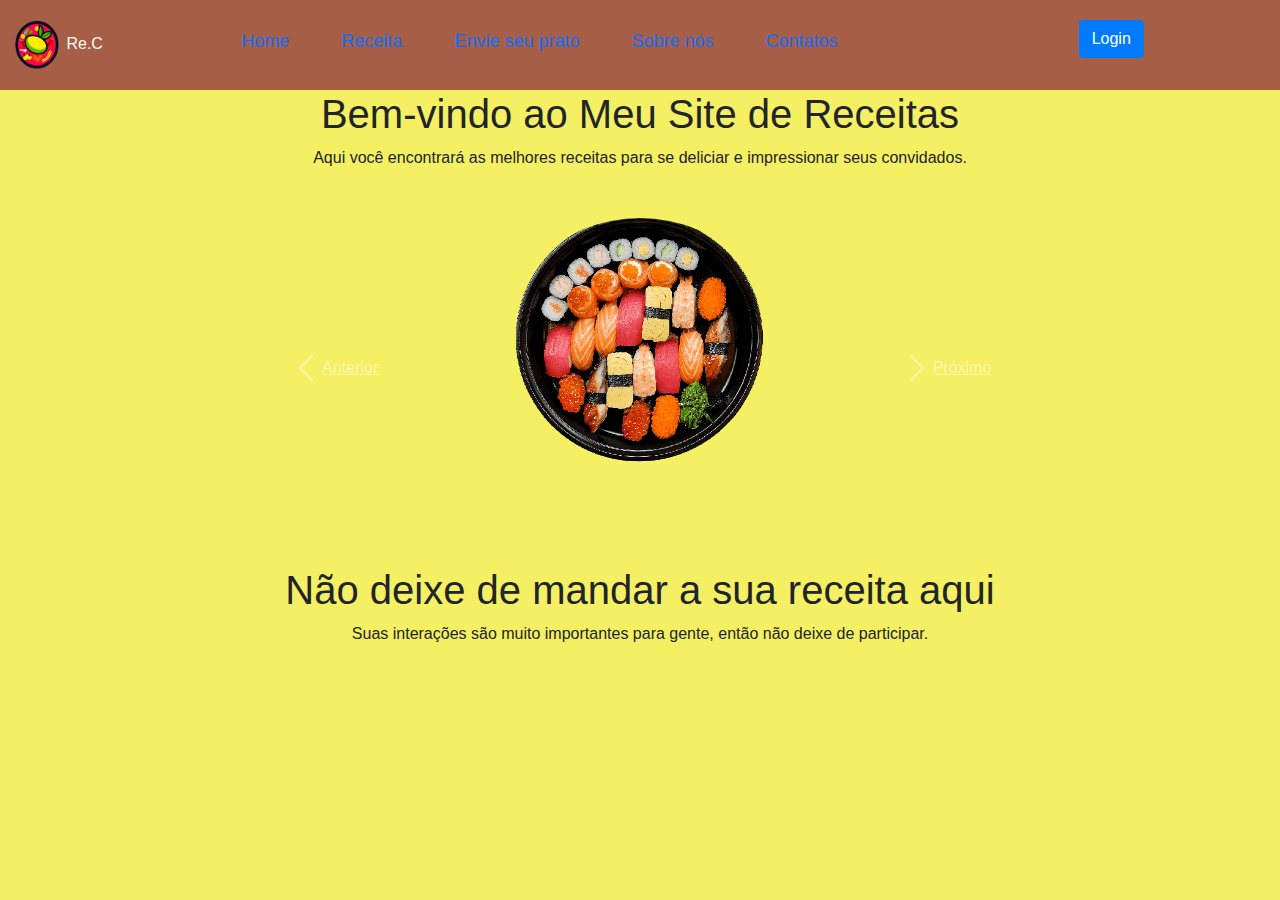
==== paginas/index.html @ 8a7ad8cf "Add files via upload" ====
<!DOCTYPE html>
<html lang="pt-br">
<head>
    <meta charset="UTF-8">
    <meta name="viewport" content="width=device-width, initial-scale=1.0">
    <title>Minha Página</title>
    
    <!-- Bootstrap CSS -->
    <link rel="stylesheet" href="../bootstrap/bootstrap.css">
    
    <!-- Meu CSS -->
    <link rel="stylesheet" href="../stilo/geral.css">
    <link rel="stylesheet" href="../stilo/pratos.css">
</head>
<body style="background-color: rgb(245, 240, 99);">

    <!-- Cabeçalho -->
    <header class="container-fluid ">
        <div class="row">
            <div class="col-md-2">
                <img src="../img/logo.png" class="imgi" alt="Logo"> Re.C
            </div>
            <div class="col-md-8">
                <nav>
                    <ul class="nav">
                        <li class="nav-item">
                            <a class="nav-link" href="../paginas/index.html">Home</a>
                        </li>
                        <li class="nav-item">
                            <a class="nav-link" href="../paginas/receita.html">Receita</a>
                        </li>
                        <li class="nav-item">
                            <a class="nav-link" href="../paginas/envie.html">Envie seu prato</a>
                        </li>
                        <li class="nav-item">
                            <a class="nav-link" href="../paginas/sobre.html">Sobre nós</a>
                        </li>
                        <li class="nav-item">
                            <a class="nav-link" href="../paginas/contatos.html">Contatos</a>
                        </li>
                    </ul>
                </nav>
            </div>
            <div class="col-md-2 text-right">
                <button class="btn btn-primary">Login</button>
            </div>
        </div>
    </header>

    <!-- Conteúdo -->
    <main class="container">
        <div class="container">
            <h1 class="text-center">Bem-vindo ao Meu Site de Receitas</h1>
            <p class="text-center">Aqui você encontrará as melhores receitas para se deliciar e impressionar seus convidados.</p>
    
            <div class="row mt-5 mb-5">
                <div class="col-md-8 mx-auto">
                    <div id="carouselExampleIndicators" class="carousel slide" data-ride="carousel">
                        <ol class="carousel-indicators">
                            <li data-target="#carouselExampleIndicators" data-slide-to="0" class="active"></li>
                            <li data-target="#carouselExampleIndicators" data-slide-to="1"></li>
                            <li data-target="#carouselExampleIndicators" data-slide-to="2"></li>
                        </ol>
                        <div class="carousel-inner">
                            <div class="carousel-item active">
                                <div class="prato">
                                    
                                    <div class="prato-circulo">
                                        <img src="../img/png-clipart-california-roll-sushi-pizza-sushi-pizza-makizushi-sushi-food-recipe-removebg-preview.png" class="d-block w-100" alt="Prato 2">
                                    </div>
                                </div>
                            </div>
                            <div class="carousel-item">
                                <div class="prato">
                                    
                                    <div class="prato-circulo">
                                         <img src="../img/png-clipart-hamburger-street-food-seafood-fast-food-delicious-food-salmon-with-vegetables-salad-in-plate-leaf-vegetable-food-removebg-preview.png" class="d-block w-100 " alt="Prato 2">
                                    </div>
                                </div>
                            </div>
                            <div class="carousel-item">
                                <div class="prato">
                                    
                                    <div class="prato-circulo">
                                        <img src="../img/png-clipart-of-thali-set-indian-cuisine-dal-vegetarian-cuisine-roti-non-veg-food-food-breakfast-thumbnail-removebg-preview.png" class="d-block w-100" alt="Prato 2">
                                    </div>
                                </div>
                            </div>
                        </div>
                        <a class="carousel-control-prev" href="#carouselExampleIndicators" role="button" data-slide="prev">
                            <span class="carousel-control-prev-icon" aria-hidden="true"></span>
                            <span class="sr-only">Anterior</span>
                        </a>
                        <a class="carousel-control-next" href="#carouselExampleIndicators" role="button" data-slide="next">
                            <span class="carousel-control-next-icon" aria-hidden="true"></span>
                            <span class="sr-only">Próximo</span>
                        </a>
                    </div>
                </div>
            </div>
            <h1 class="text-center">Não deixe de mandar a sua receita aqui</h1>
            <p class="text-center">Suas interações são muito importantes para gente, então não deixe de participar.</p>
    
        </div>
    </main>

    <!-- Bootstrap JS -->
    <script src="https://cdnjs.cloudflare.com/ajax/libs/jquery/3.6.0/jquery.min.js"></script>
    <script src="https://maxcdn.bootstrapcdn.com/bootstrap/4.5.2/js/bootstrap.min.js"></script>
</body>
</html>
---- stilo/geral.css ----
body {
    font-family: Arial, sans-serif;
}

header {
    background-color: #A65F46;
    color: rgb(251, 248, 248);
    padding: 20px 0;
}

nav ul {
    list-style: none;
    margin: 0;
    padding: 0;
}

nav li {
    display: inline-block;
    margin-right: 20px;
}

nav li:last-child {
    margin-right: 0;
}

nav a {
    color: white;
    text-decoration: none;
    font-size: 18px;
}

.btn-primary {
    background-color: #007bff;
    border-color: #007bff;
}


.imgi{
    width: 50px;
    height: 50px;
}
---- stilo/pratos.css ----
.prato {
    width: 300px;
    height: 300px;
    margin: 0 auto;
    position: relative;
    border-radius: 50%;
    overflow: hidden;
}

.prato-circulo {
    width: 350px;
    height: 350px;
    position: absolute;
    padding-top: 10px;
    top: 50%;
    left: 50%;
    transform: translate(-50%, -50%);
    border: 2px solid #f2f2f2;
    border-radius: 50%;
    z-index: 1;
}
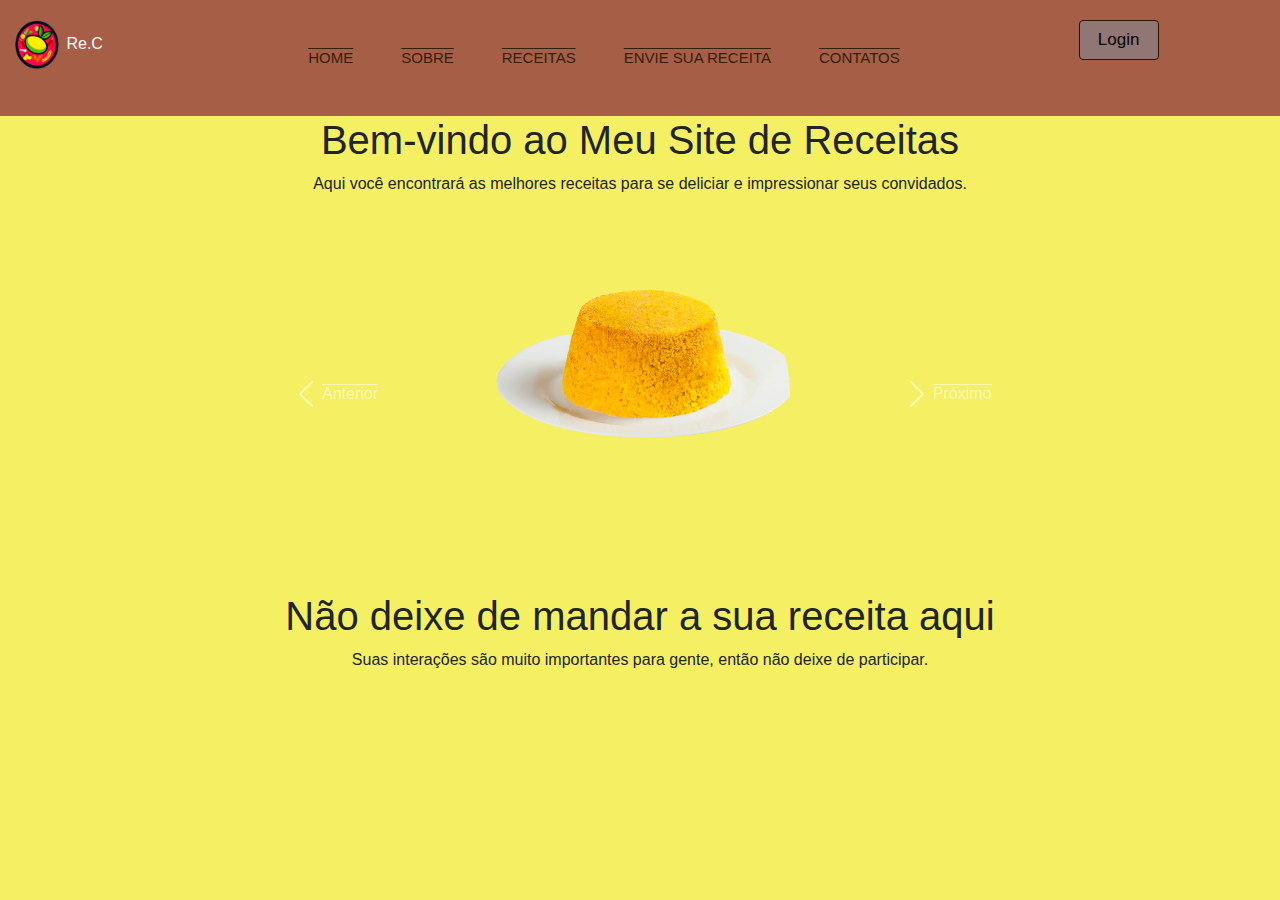
==== commit 32c9d3f7: "quase-finalizado" ====
--- a/paginas/index.html
+++ b/paginas/index.html
@@ -22,28 +22,16 @@
             </div>
             <div class="col-md-8">
                 <nav>
-                    <ul class="nav">
-                        <li class="nav-item">
-                            <a class="nav-link" href="../paginas/index.html">Home</a>
-                        </li>
-                        <li class="nav-item">
-                            <a class="nav-link" href="../paginas/receita.html">Receita</a>
-                        </li>
-                        <li class="nav-item">
-                            <a class="nav-link" href="../paginas/envie.html">Envie seu prato</a>
-                        </li>
-                        <li class="nav-item">
-                            <a class="nav-link" href="../paginas/sobre.html">Sobre nós</a>
-                        </li>
-                        <li class="nav-item">
-                            <a class="nav-link" href="../paginas/contatos.html">Contatos</a>
-                        </li>
-                    </ul>
+                    <li id="texum"><a href="#">HOME</a></li>
+                    <li id="texdo"><a href="../paginas/sobre.html">SOBRE</a></li>
+                    <li id="texte"><a href="../paginas/receita.html">RECEITAS</a></li>
+                    <li id="texqu"><a href="../paginas/envie.html">ENVIE SUA RECEITA</a></li>
+                    <li id=""><a href="../paginas/contatos.html">CONTATOS</a></li>
                 </nav>
             </div>
-            <div class="col-md-2 text-right">
-                <button class="btn btn-primary">Login</button>
-            </div>
+            <div class="col-md-2 ">
+                <a href="../paginascad/login.html"> <button class="btn" id="butt">Login</button></a></button>
+              </div>
         </div>
     </header>
 
@@ -66,7 +54,7 @@
                                 <div class="prato">
                                     
                                     <div class="prato-circulo">
-                                        <img src="../img/png-clipart-california-roll-sushi-pizza-sushi-pizza-makizushi-sushi-food-recipe-removebg-preview.png" class="d-block w-100" alt="Prato 2">
+                                        <img src="../img/Comidas-Tipicas-de-Pernambuco-removebg-preview.png" class="d-block w-100" alt="Prato 2">
                                     </div>
                                 </div>
                             </div>
@@ -74,7 +62,7 @@
                                 <div class="prato">
                                     
                                     <div class="prato-circulo">
-                                         <img src="../img/png-clipart-hamburger-street-food-seafood-fast-food-delicious-food-salmon-with-vegetables-salad-in-plate-leaf-vegetable-food-removebg-preview.png" class="d-block w-100 " alt="Prato 2">
+                                         <img src="../img/png-clipart-california-roll-sushi-pizza-sushi-pizza-makizushi-sushi-food-recipe-removebg-preview.png" class="d-block w-100 " alt="Prato 2">
                                     </div>
                                 </div>
                             </div>
@@ -105,7 +93,7 @@
     </main>
 
     <!-- Bootstrap JS -->
-    <script src="https://cdnjs.cloudflare.com/ajax/libs/jquery/3.6.0/jquery.min.js"></script>
+    
     <script src="https://maxcdn.bootstrapcdn.com/bootstrap/4.5.2/js/bootstrap.min.js"></script>
 </body>
 </html>--- a/stilo/geral.css
+++ b/stilo/geral.css
@@ -8,34 +8,82 @@
     padding: 20px 0;
 }
 
-nav ul {
-    list-style: none;
-    margin: 0;
-    padding: 0;
+.head_box{
+    width: auto;
+    height: 100px;
+    background: rgba(8, 1, 1, 0.768);
+    display: flex;
+    
 }
 
-nav li {
-    display: inline-block;
-    margin-right: 20px;
+#box_menu{
+    width: 50%;
+    height: auto;
 }
 
-nav li:last-child {
-    margin-right: 0;
+nav{
+    margin-left: 10%;
+    display: flex;
+    gap: 3rem;
+    
+    
 }
 
-nav a {
-    color: white;
-    text-decoration: none;
-    font-size: 18px;
+li{
+    list-style: none;
+    font-family: 'Roboto';
+    font-style: normal;
+    font-weight: 400;
+    font-size: 15px;
+    line-height: 500%;
+    cursor: pointer;
+
+    color: #FFFFFF;
+    text-align: center;
+    
 }
 
-.btn-primary {
-    background-color: #007bff;
-    border-color: #007bff;
+a{
+    color: rgb(51, 31, 9);
+    text-decoration: overline;
+    font-weight: 400;
+    font-family: Arial, Helvetica, sans-serif;
 }
-
+a:hover{
+    font-family: Arial, Helvetica, sans-serif;
+    font-weight: 300;
+    font-size: 20px;
+    color: #d8be8c;
+    text-decoration: underline;
+}
 
 .imgi{
     width: 50px;
     height: 50px;
+}
+
+
+#butt{
+    margin: auto;
+    align-self:center ;
+    text-align: center;
+    border: 1px solid rgb(43, 23, 0) ;
+    width: 80px;
+    height: 40px;
+    box-shadow: #917676;
+    background: #917676;
+    font-family: 'Roboto';
+    font-style: normal;
+    font-weight: 200;
+    font-size: 17px;
+    font-family: Arial, Helvetica, sans-serif;
+
+    color: #080404;
+    }
+
+#butt:hover{
+    width: 80px;
+    height: 40px;
+    color: rgb(46, 28, 5);
+    transition: 1s;
 }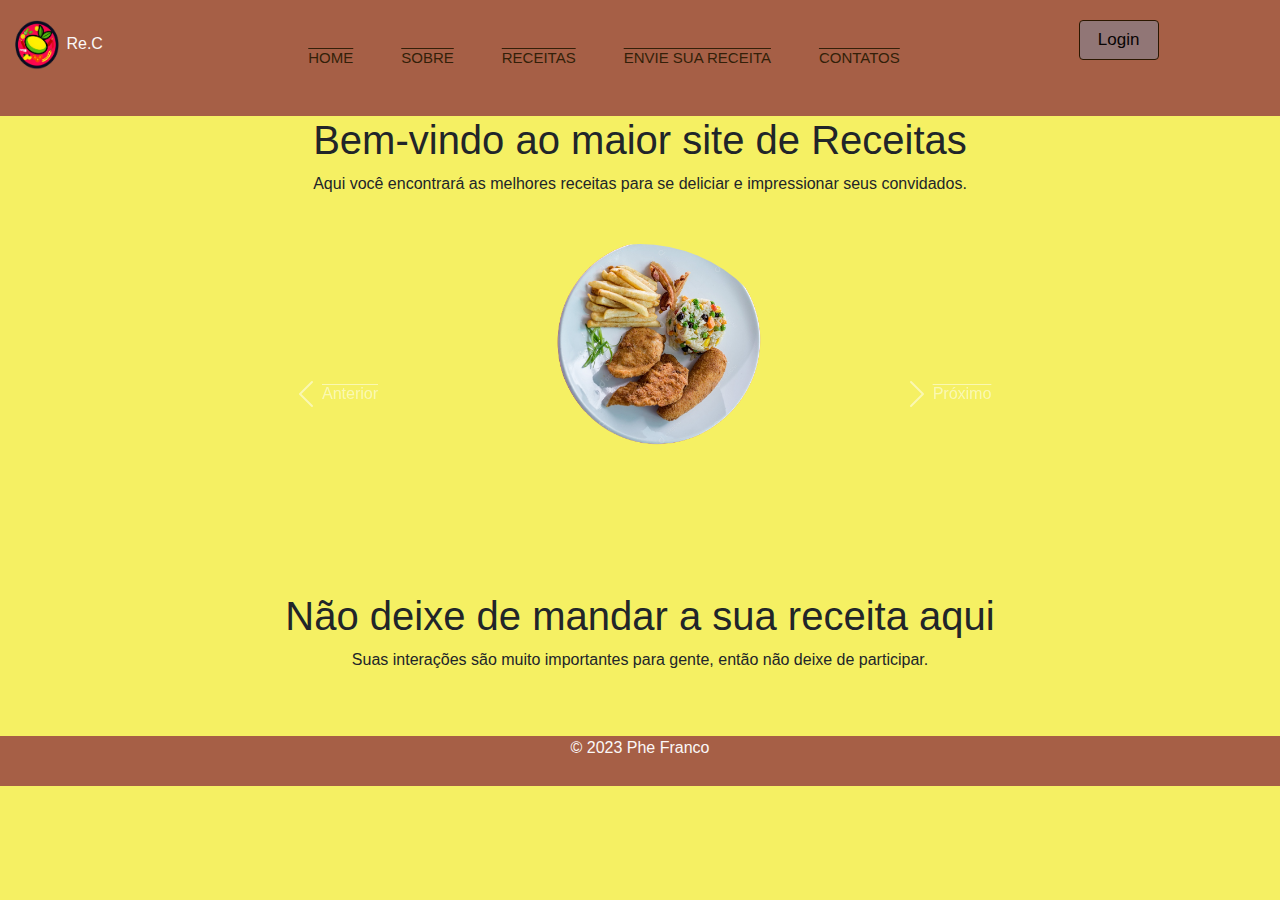
==== commit cd9cc2b3: "Projetofinal" ====
--- a/paginas/index.html
+++ b/paginas/index.html
@@ -38,7 +38,7 @@
     <!-- Conteúdo -->
     <main class="container">
         <div class="container">
-            <h1 class="text-center">Bem-vindo ao Meu Site de Receitas</h1>
+            <h1 class="text-center">Bem-vindo ao maior site de Receitas </h1>
             <p class="text-center">Aqui você encontrará as melhores receitas para se deliciar e impressionar seus convidados.</p>
     
             <div class="row mt-5 mb-5">
@@ -54,7 +54,7 @@
                                 <div class="prato">
                                     
                                     <div class="prato-circulo">
-                                        <img src="../img/Comidas-Tipicas-de-Pernambuco-removebg-preview.png" class="d-block w-100" alt="Prato 2">
+                                        <img src="../img/10667315-removebg-preview.png" class="d-block w-100" alt="Prato 2">
                                     </div>
                                 </div>
                             </div>
@@ -91,7 +91,11 @@
     
         </div>
     </main>
-
+    <footer>
+        <p>
+            © 2023 Phe Franco 
+        </p>
+    </footer>
     <!-- Bootstrap JS -->
     
     <script src="https://maxcdn.bootstrapcdn.com/bootstrap/4.5.2/js/bootstrap.min.js"></script>
--- a/stilo/geral.css
+++ b/stilo/geral.css
@@ -86,4 +86,38 @@
     height: 40px;
     color: rgb(46, 28, 5);
     transition: 1s;
+}
+
+footer{
+    background-color: #A65F46;
+    color: rgb(251, 248, 248);
+    text-align: center;
+    width: 100%;
+    height: 50px;
+    margin-top: 5%;
+    
+
+}
+
+@media (max-width: 768px) {
+    .container {
+        width: 90%;
+    }
+}
+
+@media (max-width:415px){
+    .container{
+        width: 40%;
+    }
+    .container-fluid{
+        padding: 0%;
+        width: 100%;
+    }
+    nav{
+        gap: 1rem;
+
+    }
+    li{
+        font-size: 10px;
+    }
 }--- a/stilo/pratos.css
+++ b/stilo/pratos.css
@@ -18,4 +18,10 @@
     border: 2px solid #f2f2f2;
     border-radius: 50%;
     z-index: 1;
+}
+
+@media (max-width: 768px) {
+    .container {
+        width: 90%;
+    }
 }